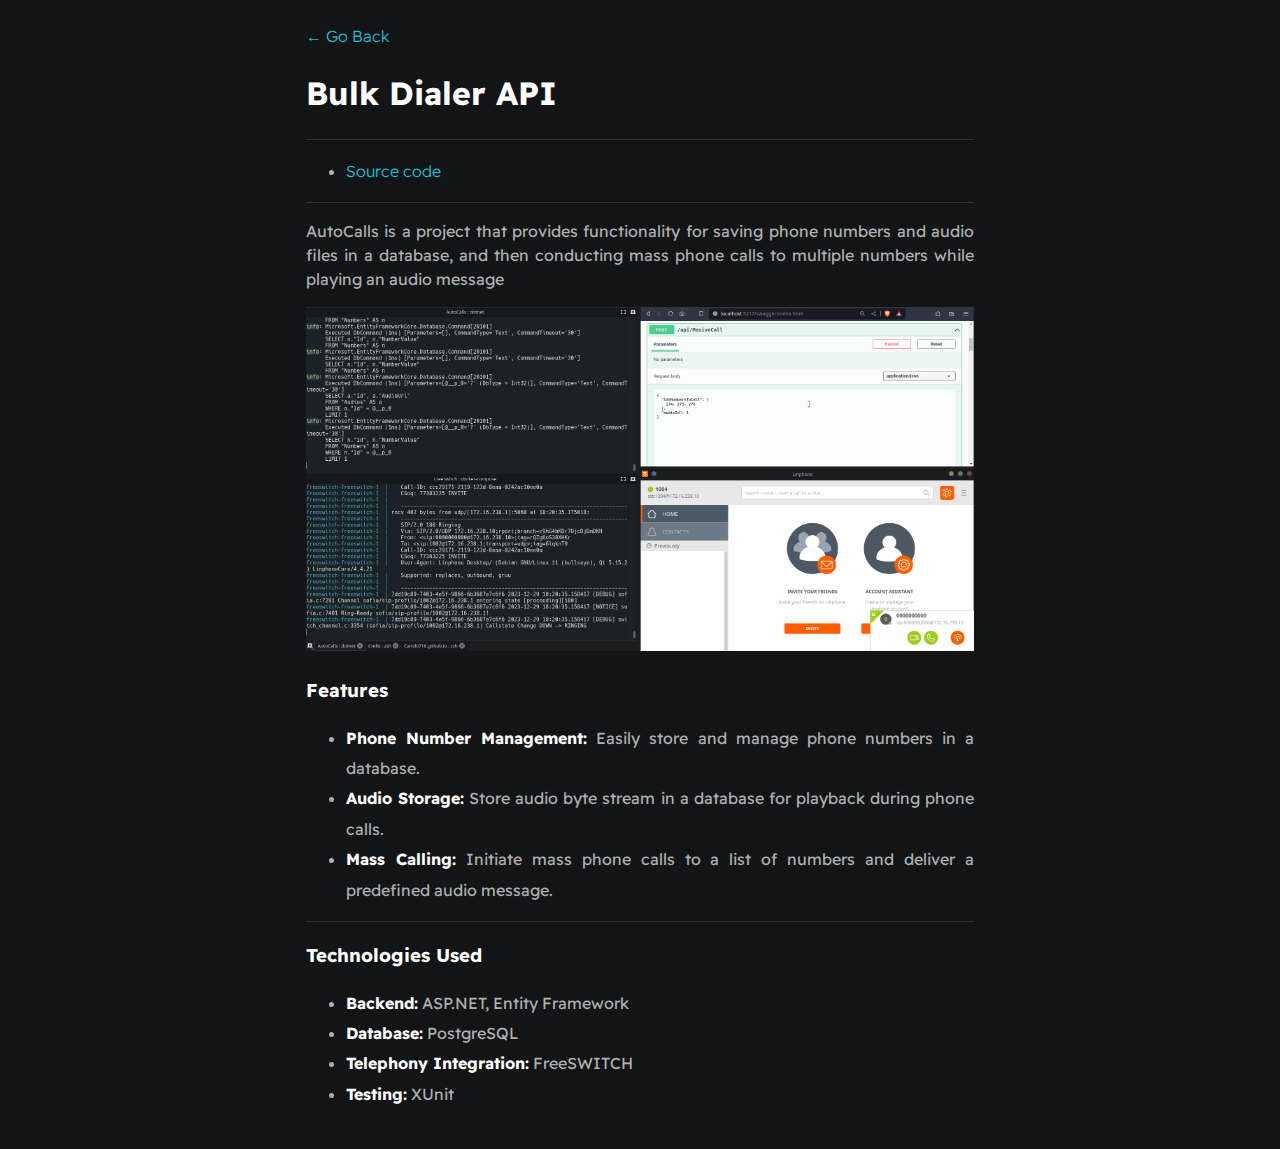
==== Projects/Bulk-Dialer-API.html @ 385ca01e "Add Bulk Dialer project section" ====
<!DOCTYPE html>
<html>
    <head>
        <meta charset="utf-8">
        <meta http-equiv="X-UA-Compatible" content="IE=edge">
        <title>Card-Based Project Manager</title>
        <meta name="description" content="">
        <meta name="viewport" content="width=device-width, initial-scale=1">
        <link rel="stylesheet" href="../styles/main.css">
    </head>
    <body>
        <div id="container--main">
            <a href="../index.html">&#x2190; Go Back</a>
            <h1>Bulk Dialer API</h1>
            
            <div class="line-break"></div>
            <ul>
                <li><a href="https://github.com/Camilo716/AutoCalls">Source code</a></li>
            </ul>
            <div class="line-break"></div>

            <p>AutoCalls is a project that provides functionality for saving phone numbers and audio files in a database, and then conducting mass phone calls to multiple numbers while playing an audio message</p>
            
            
            <img class="project-image" src="../assets/images/Projects/bulk-dialer-api.png" alt="">
            <h3>Features</h3>
            <ul>
                <li><strong>Phone Number Management:</strong> Easily store and manage phone numbers in a database.</li>
                <li><strong>Audio Storage:</strong> Store audio byte stream in a database for playback during phone calls.</li>
                <li><strong>Mass Calling:</strong> Initiate mass phone calls to a list of numbers and deliver a predefined audio message.</li>
            </ul>

            <div class="line-break"></div>

            <h3>Technologies Used</h3>
            <ul>
                <li><strong>Backend:</strong> ASP.NET, Entity Framework</li>
                <li><strong>Database:</strong> PostgreSQL</li>
                <li><strong>Telephony Integration:</strong> FreeSWITCH</li>
                <li><strong>Testing:</strong> XUnit</li>
            </ul>
        </div>
    </body>
</html>
---- styles/main.css ----
@import url('https://fonts.googleapis.com/css2?family=Readex+Pro:wght@300;400;500;600;700&display=swap');

:root{
    --mainTextColor-light:#000;
    --secondaryTextColor-light:rgb(51 51 51);
    --mainLinkColor-light:#0da2b8;
    --mainBorderColor-light:rgb(218, 218, 218);
    --mainBgColor-light:rgb(249, 250,251);

    --mainTextColor-dark:#fff;
    --secondaryTextColor-dark:#adb0b1;
    --mainLinkColor-dark:rgb(30, 190,214);
    --mainBorderColor-dark:#2b3031;
    --mainBgColor-dark:#131415;
    
    --mainTextColor:var(--mainTextColor-dark);
    --secondaryTextColor:var(--secondaryTextColor-dark);
    --mainLinkColor:var(--mainLinkColor-dark);
    --mainBorderColor:var(--mainBorderColor-dark);
    --mainBgColor:var(--mainBgColor-dark);

}


*{
    font-family: 'Readex Pro';
    line-height: 1.5em;
    box-sizing: border-box;
    color: var(--mainTextColor);
    
}

body{
    background-color: var(--mainBgColor);            
}

p, span, li{
    color: var(--secondaryTextColor);
    font-size: 1em;
    text-align: justify;
}

a{
    text-decoration: none;
    color: var(--mainLinkColor);
    font-weight: 500;
}

li{
    line-height: 1.9em;
}

#container--main{
    max-width: 700px;
    margin: 0 auto;
    padding: 1em;
}

.section--page{
    padding-top: 1em;
    padding-bottom: 1em;
}

#wrapper--hero{
    display: flex;
    align-items: center;
    gap: 4em;
}

#bio, a{
    font-weight: 300;
}

#user-name{
    font-size: 48px;
    line-height: 1em;
}

#profile-pic{
    width: 150px;
    height: 150px;
    object-fit: cover;
    border-radius: 50%;
}

#email{
    color: var(--mainTextColor);
}

#socials--list{
    display: flex;
    justify-content: space-between;
    column-gap: 1em;
    flex-wrap: wrap;
}

#socials--list a{
    font-weight: 300;
    color: var(--secondaryTextColor);
    font-size: 0.9em;
    transition: 0.3s;
}

#socials--list a:hover{
    font-weight: 100;
    color: var(--mainLinkColor);
    font-size: 0.9em;
}

#qualifications--list{
    list-style: none;
}

#wrapper--techstack__items{
    display: flex;
    flex-wrap: wrap;
    gap: 1em;
    font-size: 0.9em;
}

.card--techstack{
    border: 1px solid var(--mainBorderColor);
    border-radius: 5px;
    padding: 0.5em 1em;
    align-items: center;
}

.card--project{
    padding-top: 1em;
    padding-bottom: 1em;
    border-top: 1px solid var(--mainBorderColor);
}

.card--project a{
    color: var(--mainTextColor);

    transition: 0.3s;
}

.card--project a:hover{
    color: rgb(30, 190,214);

}

.card--work-history{
    border-left: 1px solid var(--mainBorderColor);
    margin-top: 3em;
    margin-bottom: 3em;
    padding-left: 2em;
}

.line-break{
    background-color: var(--mainBorderColor);
    height: 1px;
}

.project-image{
    width: 100%;
}

@media(max-width:600px){

    .section--page{
        padding-top: 1em;
        padding-bottom: 1em;
    }

    #wrapper--hero{
        display: flex;
        align-items: center;
        gap: 1em;
    }

    #profile-pic{
        width: 200px;
        height: 200px;
    }

    #wrapper--hero{
        flex-direction: column;
    }

    .card--work-history{
        border-left: none;
        padding-left: 0;
    }
}
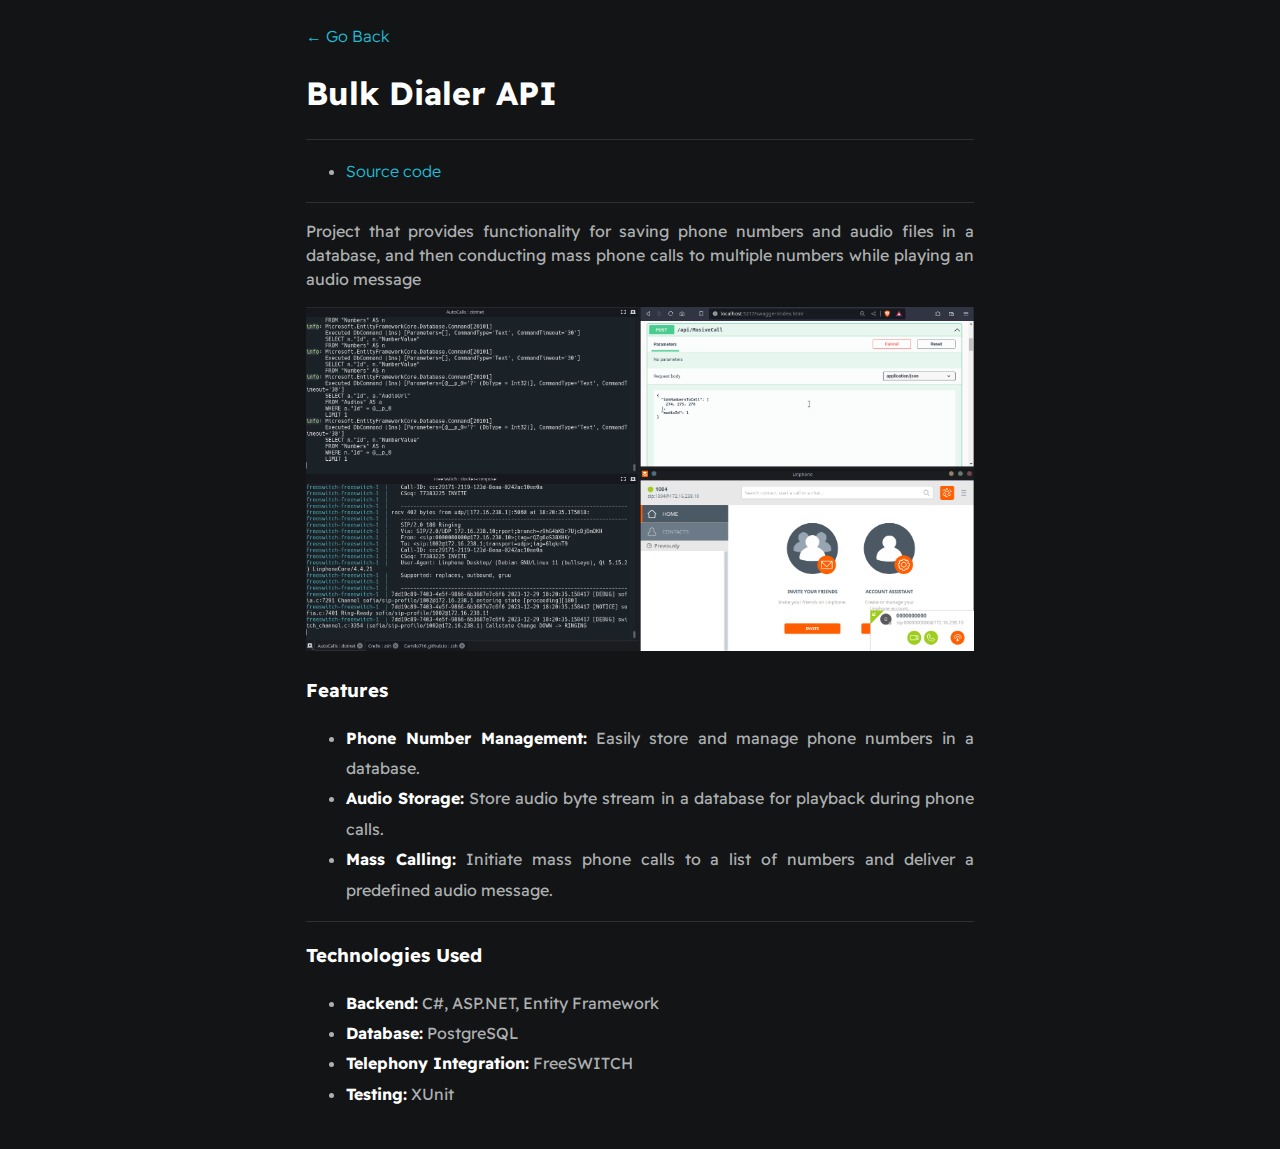
==== commit bee4782f: "Add Personal Expense Manager project section" ====
--- a/Projects/Bulk-Dialer-API.html
+++ b/Projects/Bulk-Dialer-API.html
@@ -3,7 +3,8 @@
     <head>
         <meta charset="utf-8">
         <meta http-equiv="X-UA-Compatible" content="IE=edge">
-        <title>Card-Based Project Manager</title>
+        <title>Bulk Dialer API</title>
+        <link rel="icon" type="image/x-icon" href="../assets/images/favicon-16x16.png">
         <meta name="description" content="">
         <meta name="viewport" content="width=device-width, initial-scale=1">
         <link rel="stylesheet" href="../styles/main.css">
@@ -19,7 +20,7 @@
             </ul>
             <div class="line-break"></div>
 
-            <p>AutoCalls is a project that provides functionality for saving phone numbers and audio files in a database, and then conducting mass phone calls to multiple numbers while playing an audio message</p>
+            <p>Project that provides functionality for saving phone numbers and audio files in a database, and then conducting mass phone calls to multiple numbers while playing an audio message</p>
             
             
             <img class="project-image" src="../assets/images/Projects/bulk-dialer-api.png" alt="">
@@ -34,7 +35,7 @@
 
             <h3>Technologies Used</h3>
             <ul>
-                <li><strong>Backend:</strong> ASP.NET, Entity Framework</li>
+                <li><strong>Backend:</strong> C#, ASP.NET, Entity Framework</li>
                 <li><strong>Database:</strong> PostgreSQL</li>
                 <li><strong>Telephony Integration:</strong> FreeSWITCH</li>
                 <li><strong>Testing:</strong> XUnit</li>
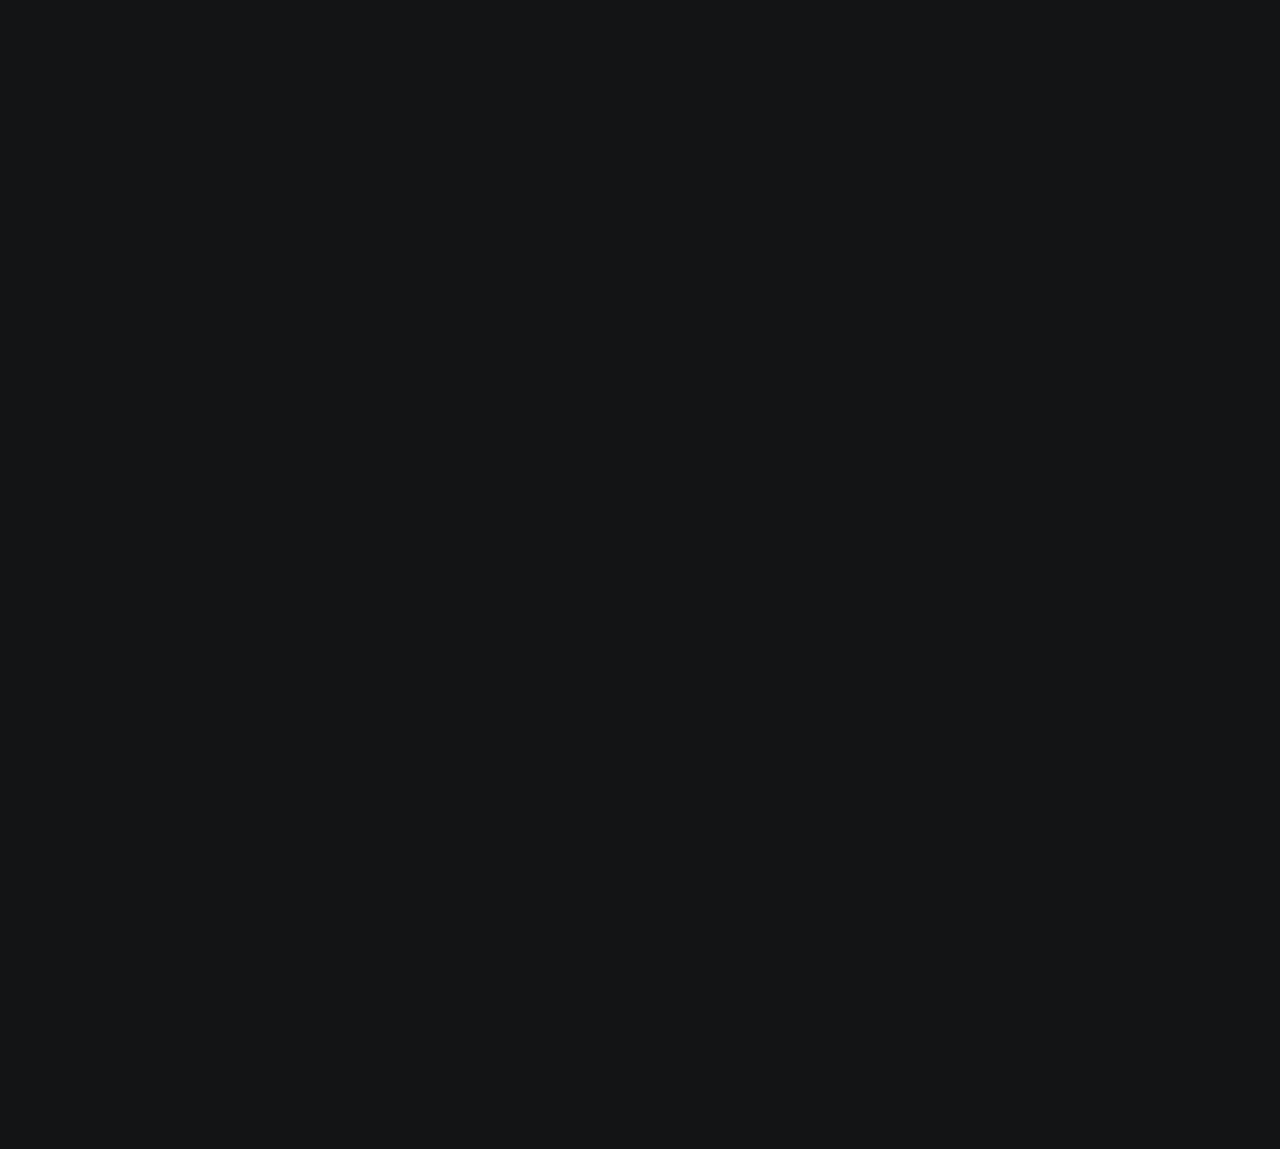
==== commit 52e4aa9b: "Add sale opportunity project" ====
--- a/Projects/Bulk-Dialer-API.html
+++ b/Projects/Bulk-Dialer-API.html
@@ -1,45 +1,67 @@
 <!DOCTYPE html>
 <html>
-    <head>
-        <meta charset="utf-8">
-        <meta http-equiv="X-UA-Compatible" content="IE=edge">
-        <title>Bulk Dialer API</title>
-        <link rel="icon" type="image/x-icon" href="../assets/images/favicon-16x16.png">
-        <meta name="description" content="">
-        <meta name="viewport" content="width=device-width, initial-scale=1">
-        <link rel="stylesheet" href="../styles/main.css">
-    </head>
-    <body>
-        <div id="container--main">
-            <a href="../index.html">&#x2190; Go Back</a>
-            <h1>Bulk Dialer API</h1>
-            
-            <div class="line-break"></div>
-            <ul>
-                <li><a href="https://github.com/Camilo716/AutoCalls">Source code</a></li>
-            </ul>
-            <div class="line-break"></div>
+  <head>
+    <meta charset="utf-8" />
+    <meta http-equiv="X-UA-Compatible" content="IE=edge" />
+    <title>Bulk Dialer API</title>
+    <link
+      rel="icon"
+      type="image/x-icon"
+      href="../assets/images/favicon-16x16.png"
+    />
+    <meta name="description" content="" />
+    <meta name="viewport" content="width=device-width, initial-scale=1" />
+    <link rel="stylesheet" href="../styles/main.css" />
+  </head>
+  <body>
+    <div id="container--main">
+      <a href="../index.html#projects-section">&#x2190; Go Back</a>
+      <h1>Bulk Dialer API</h1>
 
-            <p>Project that provides functionality for saving phone numbers and audio files in a database, and then conducting mass phone calls to multiple numbers while playing an audio message</p>
-            
-            
-            <img class="project-image" src="../assets/images/Projects/bulk-dialer-api.png" alt="">
-            <h3>Features</h3>
-            <ul>
-                <li><strong>Phone Number Management:</strong> Easily store and manage phone numbers in a database.</li>
-                <li><strong>Audio Storage:</strong> Store audio byte stream in a database for playback during phone calls.</li>
-                <li><strong>Mass Calling:</strong> Initiate mass phone calls to a list of numbers and deliver a predefined audio message.</li>
-            </ul>
+      <div class="line-break"></div>
+      <ul>
+        <li>
+          <a href="https://github.com/Camilo716/AutoCalls">Source code</a>
+        </li>
+      </ul>
+      <div class="line-break"></div>
 
-            <div class="line-break"></div>
+      <p>
+        Project that provides functionality for saving phone numbers and audio
+        files in a database, and then conducting mass phone calls to multiple
+        numbers while playing an audio message
+      </p>
 
-            <h3>Technologies Used</h3>
-            <ul>
-                <li><strong>Backend:</strong> C#, ASP.NET, Entity Framework</li>
-                <li><strong>Database:</strong> PostgreSQL</li>
-                <li><strong>Telephony Integration:</strong> FreeSWITCH</li>
-                <li><strong>Testing:</strong> XUnit</li>
-            </ul>
-        </div>
-    </body>
-</html>+      <img
+        class="project-image"
+        src="../assets/images/Projects/bulk-dialer-api.png"
+        alt=""
+      />
+      <h3>Features</h3>
+      <ul>
+        <li>
+          <strong>Phone Number Management:</strong> Easily store and manage
+          phone numbers in a database.
+        </li>
+        <li>
+          <strong>Audio Storage:</strong> Store audio byte stream in a database
+          for playback during phone calls.
+        </li>
+        <li>
+          <strong>Mass Calling:</strong> Initiate mass phone calls to a list of
+          numbers and deliver a predefined audio message.
+        </li>
+      </ul>
+
+      <div class="line-break"></div>
+
+      <h3>Technologies Used</h3>
+      <ul>
+        <li><strong>Backend:</strong> C#, ASP.NET, Entity Framework</li>
+        <li><strong>Database:</strong> PostgreSQL</li>
+        <li><strong>Telephony Integration:</strong> FreeSWITCH</li>
+        <li><strong>Testing:</strong> XUnit</li>
+      </ul>
+    </div>
+  </body>
+</html>
--- a/styles/main.css
+++ b/styles/main.css
@@ -9,7 +9,7 @@
 
     --mainTextColor-dark:#fff;
     --secondaryTextColor-dark:#adb0b1;
-    --mainLinkColor-dark:rgb(30, 190,214);
+    --mainLinkColor-dark:#7EFEC5;
     --mainBorderColor-dark:#2b3031;
     --mainBgColor-dark:#131415;
     
@@ -21,6 +21,10 @@
 
 }
 
+@keyframes fadeIn {
+    0% {opacity: 0.10;}
+    100% {opacity: 1;}
+}
 
 *{
     font-family: 'Readex Pro';
@@ -31,6 +35,8 @@
 }
 
 body{
+    opacity: 0;
+    animation: fadeIn ease-in-out 0.5s forwards;
     background-color: var(--mainBgColor);            
 }
 
@@ -114,6 +120,7 @@
 #wrapper--techstack__items{
     display: flex;
     flex-wrap: wrap;
+    justify-content: space-between;
     gap: 1em;
     font-size: 0.9em;
 }
@@ -123,6 +130,13 @@
     border-radius: 5px;
     padding: 0.5em 1em;
     align-items: center;
+    transition: transform 0.3s ease-in-out;
+}
+
+.card--techstack:hover {
+    cursor: pointer;
+    transition: transform 0.3s ease-in-out;
+    transform: scale(1.09);
 }
 
 .card--project{
@@ -132,14 +146,17 @@
 }
 
 .card--project a{
+    overflow: hidden;
+    position: relative;
+    display: inline-block;
+
     color: var(--mainTextColor);
-
     transition: 0.3s;
+    width: 100%;
 }
 
 .card--project a:hover{
-    color: rgb(30, 190,214);
-
+    color: var(--mainLinkColor);
 }
 
 .card--work-history{
@@ -158,6 +175,37 @@
     width: 100%;
 }
 
+a {
+    position: relative;
+}
+
+a::before {
+    content: '';
+    position: absolute;
+    width: 100%;
+    height: 1px;
+    border-radius: 0px;
+    background-color: var(--mainLinkColor);
+    bottom: 0;
+    left: 0;
+    transform-origin: right;
+    transform: scaleX(0);
+    transition: transform .3s ease-in-out;
+}
+
+a:hover::before {
+    transform-origin: left;
+    transform: scaleX(1);
+}
+
+#wrapper--recommended-books {
+    display: flex;
+    flex-wrap: wrap;
+    justify-content: baseline;
+    gap: 1em;
+    font-size: 0.9em;
+}
+
 @media(max-width:600px){
 
     .section--page{
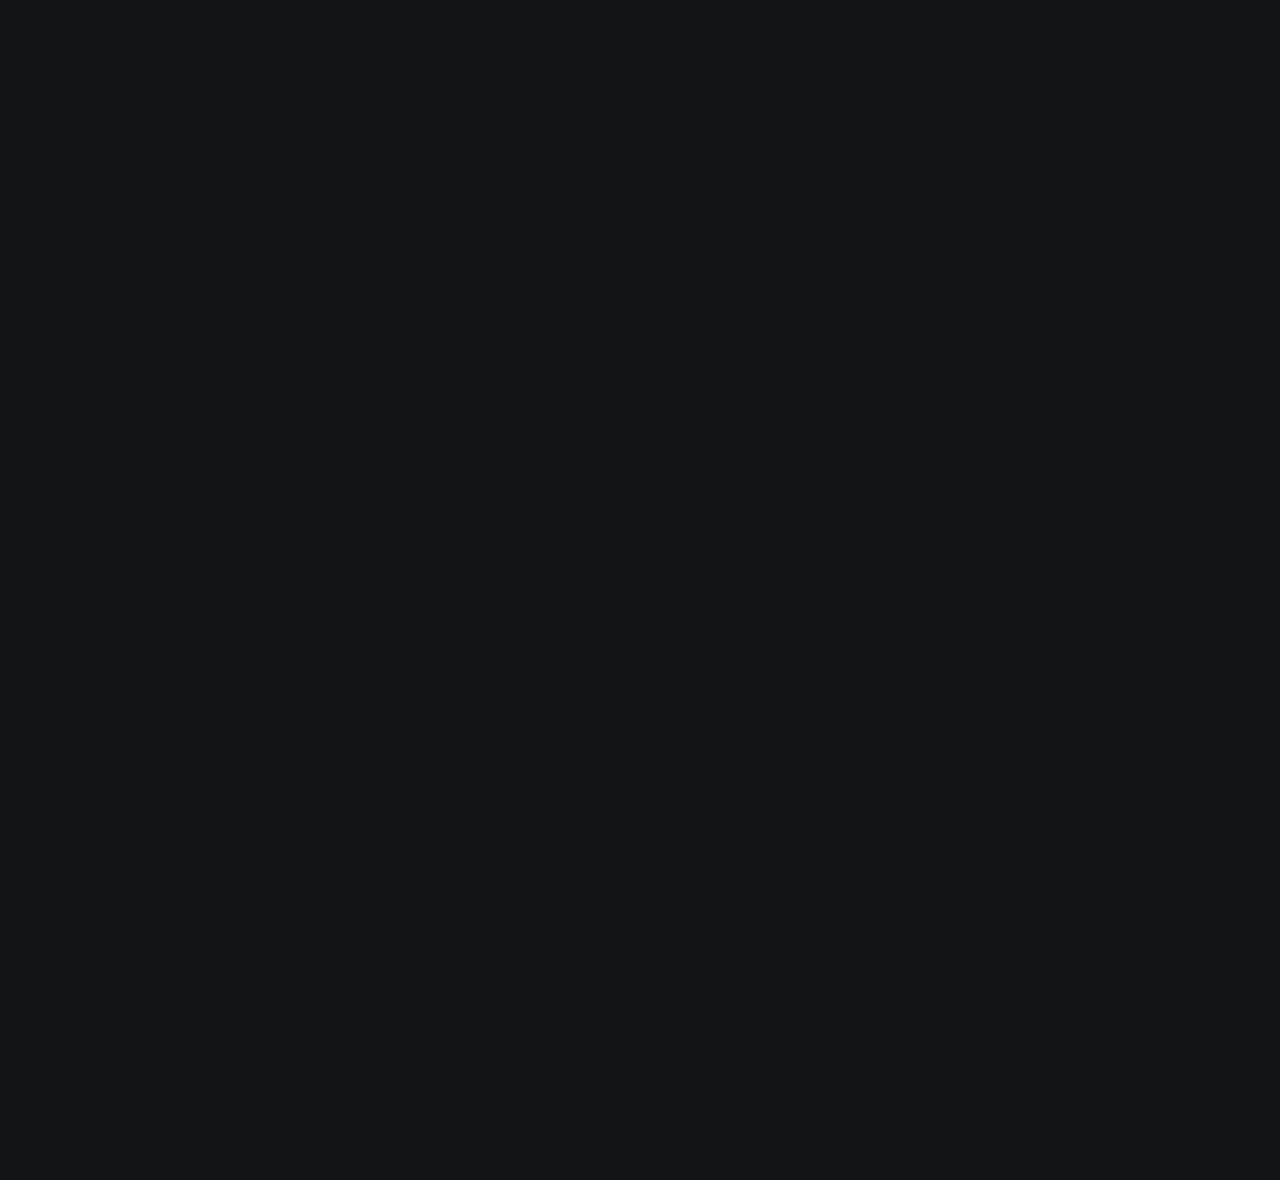
==== commit 9484c9d8: "Add version control to technologies list" ====
--- a/Projects/Bulk-Dialer-API.html
+++ b/Projects/Bulk-Dialer-API.html
@@ -61,6 +61,7 @@
         <li><strong>Database:</strong> PostgreSQL</li>
         <li><strong>Telephony Integration:</strong> FreeSWITCH</li>
         <li><strong>Testing:</strong> XUnit</li>
+        <li><strong>Version Control:</strong>Git</li>
       </ul>
     </div>
   </body>
